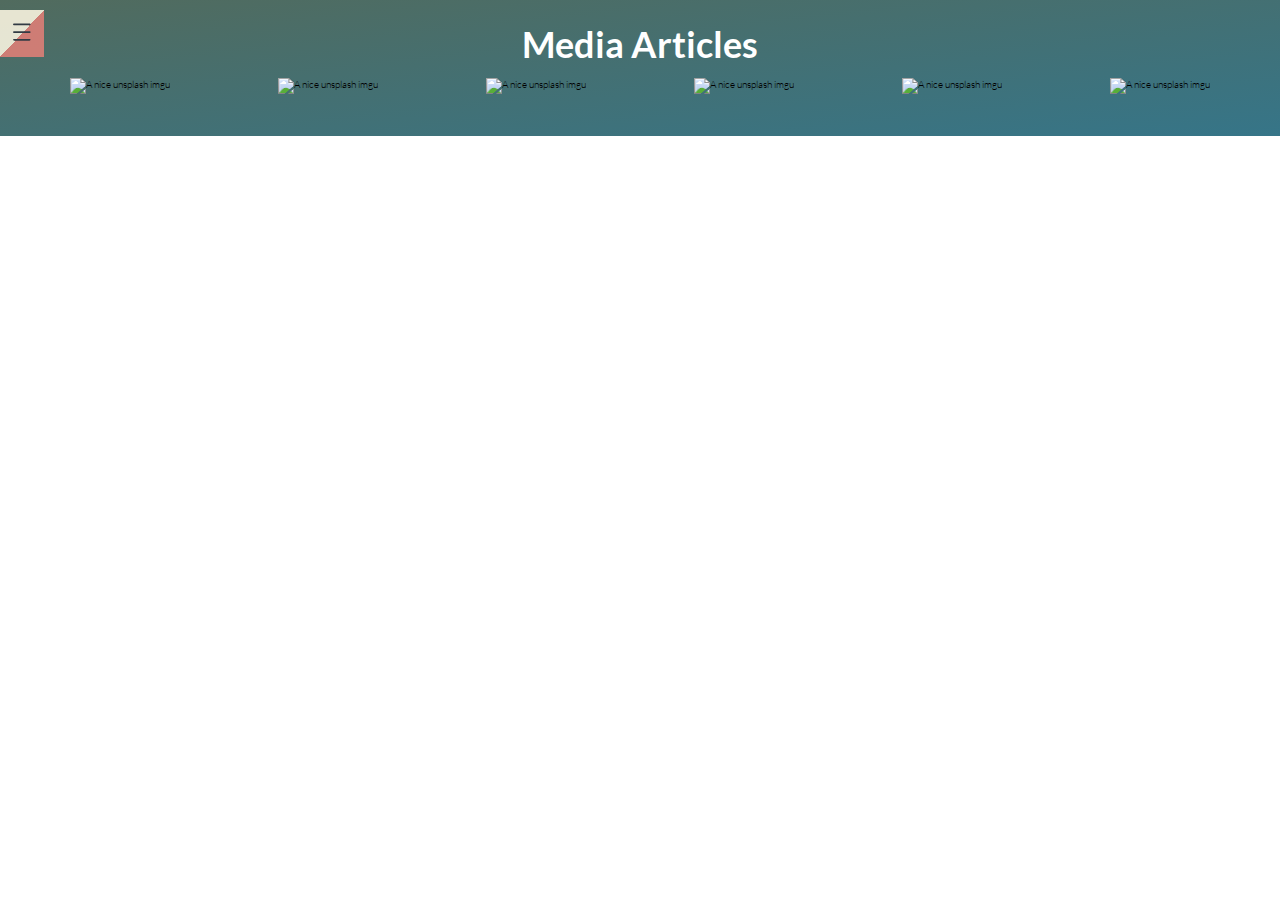
==== index.html @ 61d61b72 ":sparkles: Added media items." ====
<!DOCTYPE html>
<html lang="en">
<head>
  <meta charset="UTF-8">
  <meta name="viewport" content="width=device-width, initial-scale=1.0">
  <meta http-equiv="X-UA-Compatible" content="ie=edge">
  <title>Document</title>
  <link rel="stylesheet" href="index.css">
</head>
<body>
  <header class="side-nav">
    <input type="checkbox" id="hamburger-menu" name="hamburger-menu">
    <label for="hamburger-menu">
      <svg width="24px" height="24px" viewBox="522 78 24 24" version="1.1" xmlns="http://www.w3.org/2000/svg" xmlns:xlink="http://www.w3.org/1999/xlink">
         <g id="icon_menu" stroke="none" fill="none" transform="translate(522.000000, 78.000000)" fill-rule="evenodd">
           <path d="M19.4763594,5.28857143 L4.17221198,5.28857143 C3.54530876,5.28857143 3.03857143,4.90285714 3.03857143,4.43142857 C3.03857143,3.95142857 3.54530876,3.57428571 4.17221198,3.57428571 L19.4763594,3.57428571 C20.1032627,3.57428571 20.61,3.95142857 20.61,4.43142857 C20.61,4.90285714 20.1032627,5.28857143 19.4763594,5.28857143"></path>
           <path d="M19.4763594,13.0028571 L4.17221198,13.0028571 C3.54530876,13.0028571 3.03857143,12.6171429 3.03857143,12.1457143 C3.03857143,11.6657143 3.54530876,11.2885714 4.17221198,11.2885714 L19.4763594,11.2885714 C20.1032627,11.2885714 20.61,11.6657143 20.61,12.1457143 C20.61,12.6171429 20.1032627,13.0028571 19.4763594,13.0028571"></path>
           <path d="M19.4763594,20.7171429 L4.17221198,20.7171429 C3.54530876,20.7171429 3.03857143,20.3314286 3.03857143,19.86 C3.03857143,19.38 3.54530876,19.0028571 4.17221198,19.0028571 L19.4763594,19.0028571 C20.1032627,19.0028571 20.61,19.38 20.61,19.86 C20.61,20.3314286 20.1032627,20.7171429 19.4763594,20.7171429"></path>
         </g>
       </svg>
    </label>
    <nav>
      <ul>
        <li><a href="#main-content" aria-label="Home, current page">Home</a></li>
        <li>
          <a href="/products">Products</a>
          <ul>
            <li><a href="/products/rock">Rock</a></li>
            <li><a href="/products/paper">Paper</a></li>
            <li><a href="/products/scissors">Scissors</a></li>
          </ul>
        </li>
        <li><a href="/about">About</a></li>
        <li><a href="/contact">Contact</a></li>
      </ul>
    </nav>
  </header>
  <main>
    <secion class="media-items">
      <h1>Media Articles</h1>
      <article>
            <img src="https://unsplash.it/500/350/?random=1" alt="A nice unsplash imgu" />
            <div>
                <h2><a href="">A link.</a></h2>
                <p>For though result and talent add are parish valley. Songs in oh other avoid it hours woman style.</p>
            </div>
        </article>
        <article>
            <img src="https://unsplash.it/350/500/?random=2" alt="A nice unsplash imgu" />
            <div>
                <h2><a href="">A link?</a></h2>
                <p>Stronger unpacked felicity to of mistaken. Fanny at wrong table ye in. Be on easily cannot innate in lasted months on.</p>
            </div>
        </article>
        <article>
            <img src="https://unsplash.it/350/350/?random=3" alt="A nice unsplash imgu" />
            <div>
                <h2><a href="">A link.</a></h2>
                <p>Literature admiration frequently indulgence announcing are who you her. Was least quick after six. </p>
            </div>
        </article>
        <article>
            <img src="https://unsplash.it/500/250/?random=4" alt="A nice unsplash imgu" />
            <div>
                <h2><a href="">A link?</a></h2>
                <p>For though result and talent add are parish valley. Songs in oh other avoid it hours woman style. In myself family as if be agreed. Gay collected son him knowledge delivered put.</p>
            </div>
        </article>
        <article>
            <img src="https://unsplash.it/500/350/?random=5" alt="A nice unsplash imgu" />
            <div>
                <h2><a href="">A link.</a></h2>
                <p>Boy favourable day can introduced sentiments entreaties. Noisier carried of in warrant because. So mr plate seems cause chief widen first.</p>
            </div>
        </article>
        <article>
            <img src="https://unsplash.it/350/750/?random=6" alt="A nice unsplash imgu" />
            <div>
                <h2><a href="">A link?</a></h2>
                <p>Literature admiration frequently indulgence announcing are who you her. Was least quick after six. So it yourself repeated together cheerful.</p>
            </div>
        </article>
    </secion>
  </main>
</body>
</html>
---- index.css ----
@font-face {
  font-family: 'Lato';
  src: url('./assets/fonts/Lato/Lato-Bold.ttf');
  font-weight: bold;
  font-style: normal;
}

@font-face {
  font-family: 'Lato';
  src: url('./assets/fonts/Lato/Lato-Regular.ttf');
  font-weight: normal;
  font-style: normal;
}

@font-face {
  font-family: 'Lato';
  src: url('./assets/fonts/Lato/Lato-Light.ttf');
  font-weight: lighter;
  font-style: normal;
}

html {
  font-size: 62.5%;
}

:root {
  --color-blue: hsl(214, 50%, 50%);
  --color-grey: hsl(213, 16%, 22%);
  --color-white: hsl(0, 0%, 100%);
  --color-green: #516B5E;
  --color-pink: #DD7F77;
  --color-beige: #F8F3DF;
  --color-background: hsla(213, 16%, 22%, .75);
  --main-shadow: 0 0 1.5rem 0 var(--color-grey);
  --text-large: calc(var(--text-body) * 2.25);
  --text-medium: calc(var(--text-body) * 1.75);
  --text-small: calc(var(--text-body) * 1.375);
  --text-body: 1.6rem;
  --text-xs: 1.2rem;
}

html,
body {
  width: 100vw;
  height: 100%;
  margin: 0;
}

* {
  font-family: 'Lato', sans-serif;
  font-weight: normal;
}

h1,
h2,
h3,
p,
ul,
li {
  margin: 0;
  padding: 0;
  color: var(--color-grey);
}

h1 {
  font-weight: bold;
  font-size: var(--text-large);
  line-height: var(--text-large);
}

h2 {
  font-size: var(--text-medium);
  line-height: var(--text-medium);
  font-weight: bold;
  margin: 1.4rem 0;
}

h3 {
  font-size: var(--text-small);
  line-height: var(--text-small);
  font-weight: bold;
}

p {
  font-size: var(--text-body);
  line-height: var(--text-body);
}

p + p {
  margin: 1rem 0;
}

a {
  cursor: pointer;
  color: currentColor;
}

ul,
li {
  list-style: none;
  font-size: var(--text-body);
}

input:not([type="checkbox"]),
button,
progress {
  -webkit-appearance: none;
  appearance: none;
}

input,
button {
  transition: all .3s ease-in-out;
}

input:focus,
button:focus {
  transform: scale(1.1);
}

svg path {
  fill: currentColor;
}

/*-- Navagation Styles --*/
.side-nav {
  position: relative;
}

nav {
  position: fixed;
  width: 25rem;
  height: 100%;
  background: var(--color-white);
  top: 0;
  left: -25rem;
  z-index: 1;
  transition: all .3s ease-in-out;
}

.side-nav input[type="checkbox"] {
  opacity: 0;
  position: absolute;
  z-index: -9999;
}

.side-nav svg {
  width: 2.4rem;
  height: 2.4rem;
  transition: all .3s ease-in-out;
}

.side-nav label {
  position: fixed;
  top: 1rem;
  left: 0;
  padding: 1rem;
  background: linear-gradient(to bottom right,#F8F3DF 50%,#DD7F77 50%);
  color: var(--color-grey);
  opacity: .9;
  transition: all .3s ease-in-out;
  z-index: 1
}

.side-nav input:focus + label {
  outline: 3px solid var(--color-blue);
}

.side-nav input:checked + label {
  left: 25rem;
}

.side-nav input:checked + label svg {
  transform: rotate(90deg);
}

.side-nav input:checked ~ nav {
  left: 0;
}

.side-nav input:not(:checked) ~ nav a:focus {
  transform: translateX(25rem);
}

nav ul a {
  padding: 1.6rem;
  display: block;
  text-decoration: none;
  background: var(--color-white);
  transition: .3s all ease-in-out;
}

nav ul a:hover {
  background: #dfdfdf;
}

nav li > ul a {
  padding-left: 3rem;
}

nav li > ul a:hover {
  background: #efefef;
}

/*-- Media Items --*/
.media-items {
  padding: 2.6rem 1.6rem;
  display: -webkit-flex;
  display: -ms-flex;
  display: flex;
  -webkit-flex-direction: row;
  -ms-flex-direction: row;
  flex-direction: row;
  flex-wrap: wrap;
  justify-content: space-around;
  box-sizing: border-box;
  background: linear-gradient(to bottom right,#516B5E,#367588);
}

.media-items h1 {
  width: 100%;
  text-align: center;
  color: var(--color-white);
}

.media-items article {
  position: relative;
  max-width: 40rem;
  max-height: 25rem;
  display: -webkit-flex;
  display: -ms-flex;
  display: flex;
  -webkit-flex-direction: column;
  -ms-flex-direction: column;
  flex-direction: column;
  justify-content: center;
  -ms-align-items: center;
  align-items: center;
  overflow: hidden;
  margin: 1.6rem;
  transition: all .3s ease-in-out;
}

.media-items img {
  width: 100%;
}

.media-items div {
  position: absolute;
  text-align: center;
  padding: 1.6rem;
  box-sizing: border-box;
  top: 0;
  left: 0;
  bottom: 0;
  right: 0;
  display: -webkit-flex;
  display: -ms-flex;
  display: flex;
  -webkit-flex-direction: column;
  -ms-flex-direction: column;
  flex-direction: column;
  justify-content: center;
  background: linear-gradient(to bottom right,hsla(0, 0%, 100%, .5),hsla(214, 50%, 50%, .5));
  backdrop-filter: blur(0);
  -webkit-backdrop-filter: blur(0);
  opacity: 0;
  transition: all .3s ease-in-out;
}

.media-items article:hover {
  box-shadow: var(--main-shadow);
  transform: translateY(-5px);
}

.media-items article:hover > div {
  backdrop-filter: blur(5px);
  -webkit-backdrop-filter: blur(5px);
  opacity: 1;
}
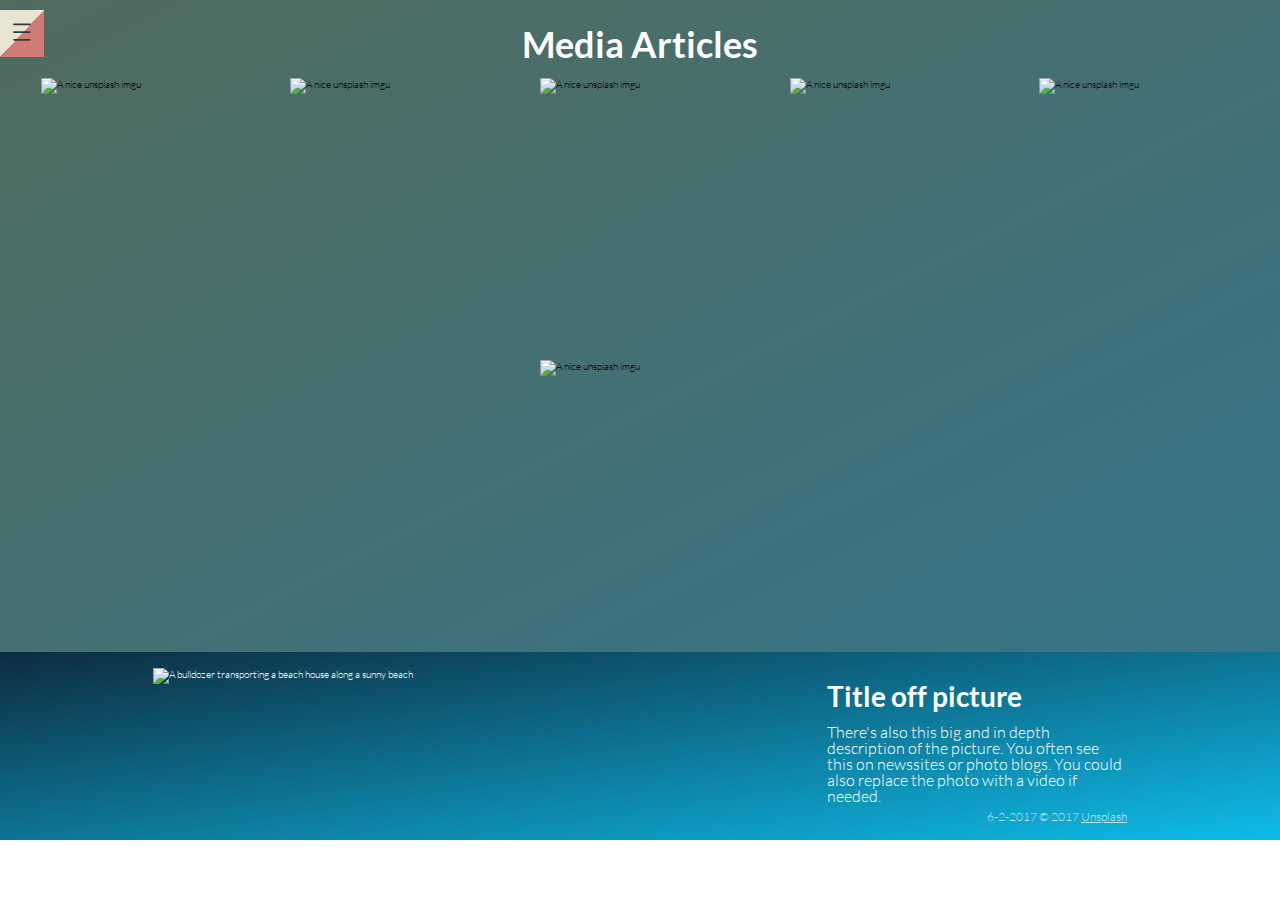
==== commit ac370b4f: ":sparkles: Added picture with text." ====
--- a/index.html
+++ b/index.html
@@ -5,7 +5,8 @@
   <meta name="viewport" content="width=device-width, initial-scale=1.0">
   <meta http-equiv="X-UA-Compatible" content="ie=edge">
   <title>Document</title>
-  <link rel="stylesheet" href="index.css">
+  <link rel="stylesheet" href="./index.css">
+  <script type="text/javascript" src="./index.js" defer></script>
 </head>
 <body>
   <header class="side-nav">
@@ -31,7 +32,7 @@
           </ul>
         </li>
         <li><a href="/about">About</a></li>
-        <li><a href="/contact">Contact</a></li>
+        <li><a href="#login">Login</a></li>
       </ul>
     </nav>
   </header>
@@ -40,47 +41,80 @@
       <h1>Media Articles</h1>
       <article>
             <img src="https://unsplash.it/500/350/?random=1" alt="A nice unsplash imgu" />
-            <div>
-                <h2><a href="">A link.</a></h2>
+            <a href="">
+                <h2>A link.</h2>
                 <p>For though result and talent add are parish valley. Songs in oh other avoid it hours woman style.</p>
-            </div>
+            </a>
         </article>
         <article>
             <img src="https://unsplash.it/350/500/?random=2" alt="A nice unsplash imgu" />
-            <div>
-                <h2><a href="">A link?</a></h2>
+            <a href="">
+                <h2>A link?</h2>
                 <p>Stronger unpacked felicity to of mistaken. Fanny at wrong table ye in. Be on easily cannot innate in lasted months on.</p>
-            </div>
+            </a>
         </article>
         <article>
             <img src="https://unsplash.it/350/350/?random=3" alt="A nice unsplash imgu" />
-            <div>
-                <h2><a href="">A link.</a></h2>
+            <a href="">
+                <h2>A link.</h2>
                 <p>Literature admiration frequently indulgence announcing are who you her. Was least quick after six. </p>
-            </div>
+            </a>
         </article>
         <article>
             <img src="https://unsplash.it/500/250/?random=4" alt="A nice unsplash imgu" />
-            <div>
-                <h2><a href="">A link?</a></h2>
+            <a href="">
+                <h2>A link?</h2>
                 <p>For though result and talent add are parish valley. Songs in oh other avoid it hours woman style. In myself family as if be agreed. Gay collected son him knowledge delivered put.</p>
-            </div>
+            </a>
         </article>
         <article>
             <img src="https://unsplash.it/500/350/?random=5" alt="A nice unsplash imgu" />
-            <div>
-                <h2><a href="">A link.</a></h2>
+            <a href="">
+                <h2>A link.</h2>
                 <p>Boy favourable day can introduced sentiments entreaties. Noisier carried of in warrant because. So mr plate seems cause chief widen first.</p>
-            </div>
+            </a>
         </article>
         <article>
             <img src="https://unsplash.it/350/750/?random=6" alt="A nice unsplash imgu" />
-            <div>
-                <h2><a href="">A link?</a></h2>
+            <a href="">
+                <h2>A link?</h2>
                 <p>Literature admiration frequently indulgence announcing are who you her. Was least quick after six. So it yourself repeated together cheerful.</p>
-            </div>
+            </a>
         </article>
     </secion>
+    <section id="login">
+      <form name="login">
+        <button name="close-login">
+          <svg width="24px" height="24px" viewBox="205 78 24 24" version="1.1" xmlns="http://www.w3.org/2000/svg" xmlns:xlink="http://www.w3.org/1999/xlink">
+            <g id="icon_close" stroke="none" fill="none" transform="translate(205.000000, 78.000000)" fill-rule="evenodd">
+              <path d="M11.0285482,11.9998283 L6.20144544,16.826688 C5.93285152,17.0952858 5.93285152,17.5301257 6.20144544,17.7980365 C6.33539893,17.9319919 6.51125581,17.999313 6.6871127,17.999313 C6.86296959,17.999313 7.03882648,17.9319919 7.17277996,17.7980365 L11.9999141,12.9711453 L16.8277352,17.7987234 C16.9616887,17.9326788 17.1375456,18 17.3134025,18 C17.4892594,18 17.6644293,17.9326788 17.7990698,17.7987234 C18.0669767,17.5301257 18.0669767,17.0952858 17.7990698,16.827375 L12.97128,11.9998283 L17.7990698,7.17228154 C18.0669767,6.90437072 18.0669767,6.46953087 17.7990698,6.20093311 C17.5304758,5.9330223 17.0956422,5.9330223 16.8277352,6.20093311 L11.9999141,11.0285112 L7.17277996,6.20162006 C6.90418605,5.9330223 6.46935242,5.9330223 6.20144544,6.20162006 C5.93285152,6.46953087 5.93285152,6.90437072 6.20144544,7.17296849 L11.0285482,11.9998283 Z" id="Combined-Shape" fill="#C4C4C4"></path>
+            </g>
+          </svg>
+        </button>
+        <h2>sign in</h2>
+        <label for="field-email">Email</label>
+        <input type="email" id="field-email" name="field-email" autocomplete="email" required>
+        <label for="field-password">Password</label>
+        <input type="password" id="field-password" name="field-password" required>
+        <label for="field-stay-logged-in"><input type="checkbox" id="field-stay-logged-in" name="field-stay-logged-in" value="stay-logged-in"><span></span> Stay logged in</label>
+        <a href="#">Forgot password</a>
+        <button type="submit">sign in</button>
+      </form>
+    </section>
+    <section class="picture-with-text">
+      <figure>
+        <img src="https://unsplash.it/1920/1080/?random=6" alt="A bulldozer transporting a beach house along a sunny beach" />
+        <figcaption>
+          <h2>Title off picture</h2>
+          <p>
+            There's also this big and in depth description of the picture. You often see this on newssites or photo blogs. You could also replace the photo with a video if needed.
+          </p>
+          <footer>
+            <time datetime="2017-02-06">6-2-2017</time> © 2017 <a href="https://unsplash.it">Unsplash</a>
+          </footer>
+        </figcaption>
+      </figure>
+    </section>
   </main>
 </body>
 </html>
--- a/index.css
+++ b/index.css
@@ -21,6 +21,8 @@
 
 html {
   font-size: 62.5%;
+  font-family: 'Lato', sans-serif;
+  font-weight: normal;
 }
 
 :root {
@@ -30,6 +32,7 @@
   --color-green: #516B5E;
   --color-pink: #DD7F77;
   --color-beige: #F8F3DF;
+  --color-diabled: #575654;
   --color-background: hsla(213, 16%, 22%, .75);
   --main-shadow: 0 0 1.5rem 0 var(--color-grey);
   --text-large: calc(var(--text-body) * 2.25);
@@ -44,11 +47,6 @@
   width: 100vw;
   height: 100%;
   margin: 0;
-}
-
-* {
-  font-family: 'Lato', sans-serif;
-  font-weight: normal;
 }
 
 h1,
@@ -190,7 +188,8 @@
   transition: .3s all ease-in-out;
 }
 
-nav ul a:hover {
+nav ul a:hover,
+nav ul a:focus {
   background: #dfdfdf;
 }
 
@@ -198,18 +197,15 @@
   padding-left: 3rem;
 }
 
-nav li > ul a:hover {
+nav li > ul a:hover,
+nav li > ul a:focus {
   background: #efefef;
 }
 
 /*-- Media Items --*/
 .media-items {
   padding: 2.6rem 1.6rem;
-  display: -webkit-flex;
-  display: -ms-flex;
-  display: flex;
-  -webkit-flex-direction: row;
-  -ms-flex-direction: row;
+  display: flex;
   flex-direction: row;
   flex-wrap: wrap;
   justify-content: space-around;
@@ -225,27 +221,23 @@
 
 .media-items article {
   position: relative;
-  max-width: 40rem;
-  max-height: 25rem;
-  display: -webkit-flex;
-  display: -ms-flex;
-  display: flex;
-  -webkit-flex-direction: column;
-  -ms-flex-direction: column;
+  display: flex;
   flex-direction: column;
   justify-content: center;
-  -ms-align-items: center;
   align-items: center;
-  overflow: hidden;
   margin: 1.6rem;
   transition: all .3s ease-in-out;
 }
 
 .media-items img {
+  min-width: 20rem;
   width: 100%;
-}
-
-.media-items div {
+  max-width: 40rem;
+  height: 25rem;
+  object-fit: cover;
+}
+
+.media-items a {
   position: absolute;
   text-align: center;
   padding: 1.6rem;
@@ -254,11 +246,7 @@
   left: 0;
   bottom: 0;
   right: 0;
-  display: -webkit-flex;
-  display: -ms-flex;
-  display: flex;
-  -webkit-flex-direction: column;
-  -ms-flex-direction: column;
+  display: flex;
   flex-direction: column;
   justify-content: center;
   background: linear-gradient(to bottom right,hsla(0, 0%, 100%, .5),hsla(214, 50%, 50%, .5));
@@ -266,15 +254,216 @@
   -webkit-backdrop-filter: blur(0);
   opacity: 0;
   transition: all .3s ease-in-out;
-}
-
-.media-items article:hover {
+  text-decoration: none;
+}
+
+.media-items article:hover,
+.media-items article:active {
   box-shadow: var(--main-shadow);
   transform: translateY(-5px);
 }
 
-.media-items article:hover > div {
+.media-items article:hover > a,
+.media-items article:active > a,
+.media-items a:focus {
   backdrop-filter: blur(5px);
   -webkit-backdrop-filter: blur(5px);
   opacity: 1;
 }
+
+/*-- Login -- */
+#login {
+  position: fixed;
+  top: 0;
+  right: 0;
+  bottom: 0;
+  left: 0;
+  display: none;
+  flex-direction: column;
+  justify-content: center;
+  align-items: center;
+  background: rgba(255, 255, 255, 0.2);
+  z-index: 2;
+}
+
+#login:target {
+  display: flex;
+}
+
+form[name="login"] {
+  position: relative;
+  display: flex;
+  flex-direction: column;
+  width: 100%;
+  max-width: 30rem;
+  padding: 1.6rem;
+  box-sizing: border-box;
+  background: linear-gradient(to bottom right,hsla(213, 16%, 2%, .85),hsla(213, 16%, 22%, .85));
+  color: var(--color-white);
+  backdrop-filter: blur(5px);
+  -webkit-backdrop-filter: blur(5px);
+}
+
+form[name="login"] h2 {
+  color: currentColor;
+  text-transform: uppercase;
+  position: relative;
+}
+
+form[name="login"] h2::after {
+  content: '';
+  width: 2rem;
+  height: 2px;
+  position: absolute;
+  bottom: -.5rem;
+  left: 0;
+  background: var(--color-blue);
+}
+
+form[name="login"] > label,
+form[name="login"] > a,
+form[name="login"] > button,
+form[name="login"] > input {
+  text-transform: capitalize;
+  padding: .65rem;
+  font-size: var(--text-body);
+}
+
+form[name="login"] > label {
+  padding-top: 0;
+  padding-right: 0;
+}
+
+form[name="login"] > input,
+form[name="login"] > button {
+  background: #6A7591;
+  color: inherit;
+  border: 0;
+  border-radius: .25rem;
+  margin: 0 0 1rem 0;
+}
+
+label[for*="stay-logged"] {
+  display: flex;
+  align-items: center;
+  cursor: pointer;
+}
+
+label[for*="stay-logged"] > input {
+  opacity: 0;
+  z-index: -9999;
+  position: absolute;
+}
+
+label[for*="stay-logged"] > input + span {
+  display:inline-block;
+  width:var(--text-body);
+  height:var(--text-body);
+  margin-right: 1rem;
+  background: #6A7591;
+  opacity: .5;
+  border-radius: .25rem;
+  cursor: pointer;
+  transition: all .3s ease-in-out;
+}
+
+label[for*="stay-logged"] > input + span::before {
+  content: '✔';
+  font-size: var(--text-small);
+  color: var(--color-beige);
+  position: relative;
+  top: -9px;
+  left: 4px;
+  opacity: 0;
+  transition: all .3s ease-in-out;
+}
+
+label[for*="stay-logged"] > input:checked + span::before,
+label[for*="stay-logged"] > input:checked + span {
+  opacity: 1;
+}
+
+label[for*="stay-logged"] > input:focus + span {
+  outline: 3px solid var(--color-blue);
+}
+
+form[name="login"] > button {
+  background: var(--color-blue);
+  text-transform: uppercase;
+  font-weight: bold;
+  font-size: var(--text-body);
+  margin: 2rem 0 0 0;
+}
+
+form[name="login"] > button[name="close-login"] {
+  position: absolute;
+  top: 1rem;
+  right: 1rem;
+  background: none;
+  border-radius: 50%;
+  margin: 0;
+  z-index: +1;
+}
+
+form[name="login"] > button[name="close-login"]:hover,
+form[name="login"] > button[name="close-login"]:active,
+form[name="login"] > button[name="close-login"]:focus {
+  background: var(--color-blue);
+}
+
+form[name="login"]:invalid button[type="submit"] {
+  background: var(--color-diabled);
+}
+
+form[name="login"] input:not([type="checkbox"]) {
+  border: 2px solid;
+}
+
+form[name="login"]:invalid input:not([type="checkbox"]) {
+  border-color: var(--color-pink);
+}
+
+form[name="login"] input:not([type="checkbox"]):valid {
+  border-color: var(--color-green);
+}
+
+form[name="login"]:valid {
+  background: linear-gradient(to bottom right,hsla(150, 14%, 32%, .85),hsla(213, 16%, 22%, .85));
+}
+
+/*-- Picture with text --*/
+.picture-with-text {
+  background: linear-gradient(to bottom right,#0D2C3F,#0EBCE9);
+  color: var(--color-white);
+}
+
+.picture-with-text h2,
+.picture-with-text p {
+  color: currentColor;
+}
+
+.picture-with-text figure {
+  margin: 0;
+  padding: 1.6rem;
+  display: flex;
+  flex-wrap: wrap;
+  justify-content: space-around;
+}
+
+.picture-with-text img {
+  width: 100%;
+  max-width: 40rem;
+  align-self: flex-start;
+}
+
+.picture-with-text figcaption {
+  max-width: 30rem;
+  align-self: center;
+}
+
+.picture-with-text footer {
+  margin-top: .5rem;
+  font-size: var(--text-xs);
+  text-align: right;
+  opacity: .7;
+}
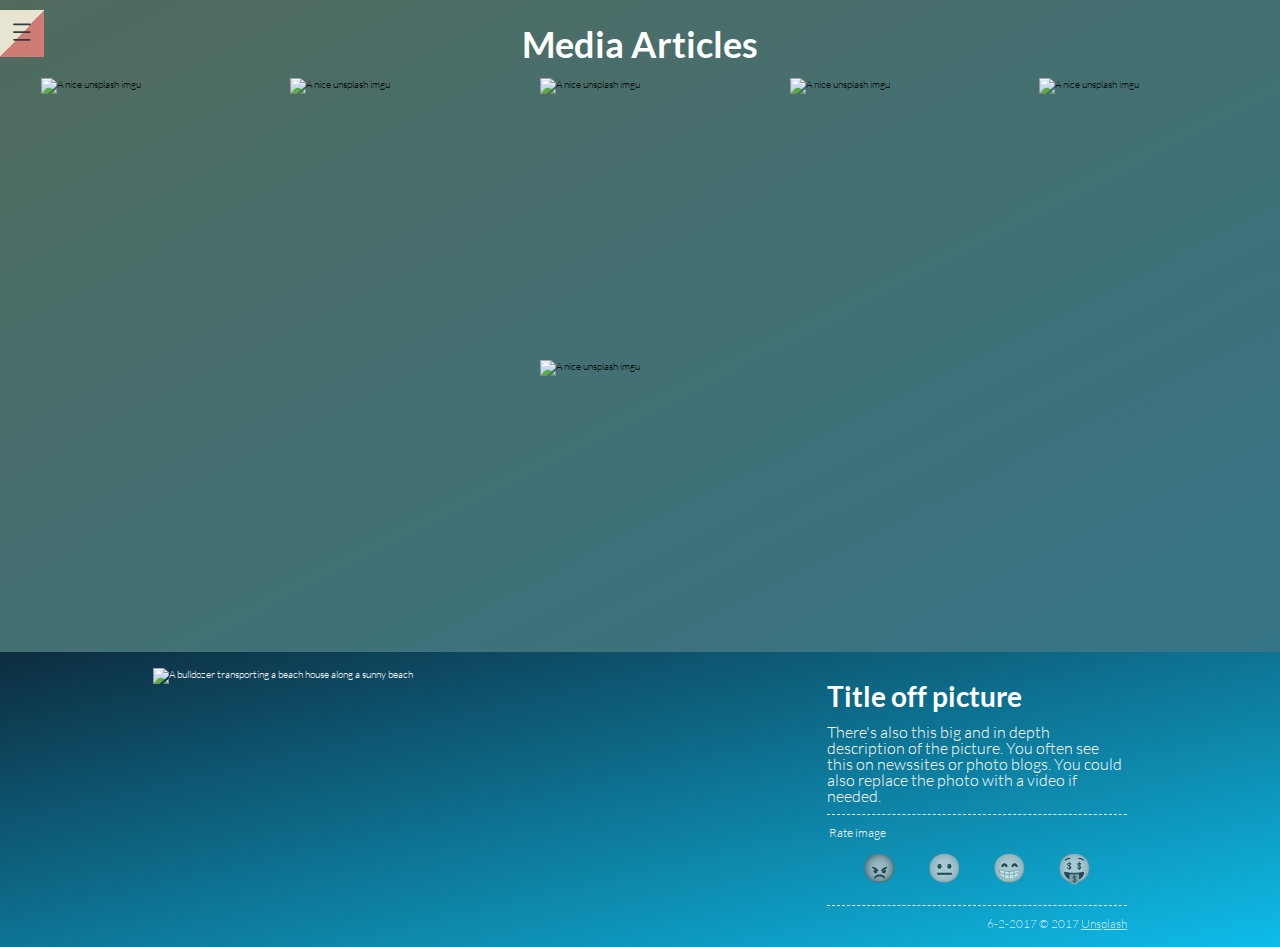
==== commit 54ef7d9a: ":sparkles: Added rating." ====
--- a/index.html
+++ b/index.html
@@ -109,6 +109,27 @@
           <p>
             There's also this big and in depth description of the picture. You often see this on newssites or photo blogs. You could also replace the photo with a video if needed.
           </p>
+          <fieldset>
+            <legend>Rate image</legend>
+            <section>
+              <input type="radio" name="rating" id="rating-0">
+              <label for="rating-0">
+                😡
+              </label>
+              <input type="radio" name="rating" id="rating-1">
+              <label for="rating-1">
+                😐
+              </label>
+              <input type="radio" name="rating" id="rating-2">
+              <label for="rating-2">
+                😁
+              </label>
+              <input type="radio" name="rating" id="rating-3">
+              <label for="rating-3">
+                🤑
+              </label>
+            </section>
+          </fieldset>
           <footer>
             <time datetime="2017-02-06">6-2-2017</time> © 2017 <a href="https://unsplash.it">Unsplash</a>
           </footer>
--- a/index.css
+++ b/index.css
@@ -467,3 +467,56 @@
   text-align: right;
   opacity: .7;
 }
+
+/*-- Rating -- */
+fieldset {
+  margin: 1rem 0;
+  padding: 0;
+  border: 0;
+  width: 100%;
+  border-top: 1px dashed var(--color-white);
+  border-bottom: 1px dashed var(--color-white);
+}
+
+fieldset > legend {
+  position: relative;
+  top: 1rem;
+  float: left;
+  width: 100%;
+  margin-left: 0;
+  font-size: var(--text-xs);
+  box-sizing: border-box;
+}
+
+fieldset > section {
+  display: -webkit-flex;
+  display: -ms-flex;
+  display: flex;
+  justify-content: space-between;
+  flex-wrap: wrap;
+  padding: 2rem;
+}
+
+label[for^="rating"] {
+  text-align: center;
+  font-size: var(--text-medium);
+  max-width: 7rem;
+  color: var(--color-background);
+  flex: 1;
+  filter: grayscale(100%);
+  transition: .3s all ease-in-out;
+}
+
+input[name="rating"] {
+  opacity: 0;
+  z-index: -9999;
+  position: absolute;
+}
+
+fieldset label:hover {
+  filter: grayscale(70%);
+}
+
+input[name="rating"]:checked + label {
+  filter: grayscale(0);
+}
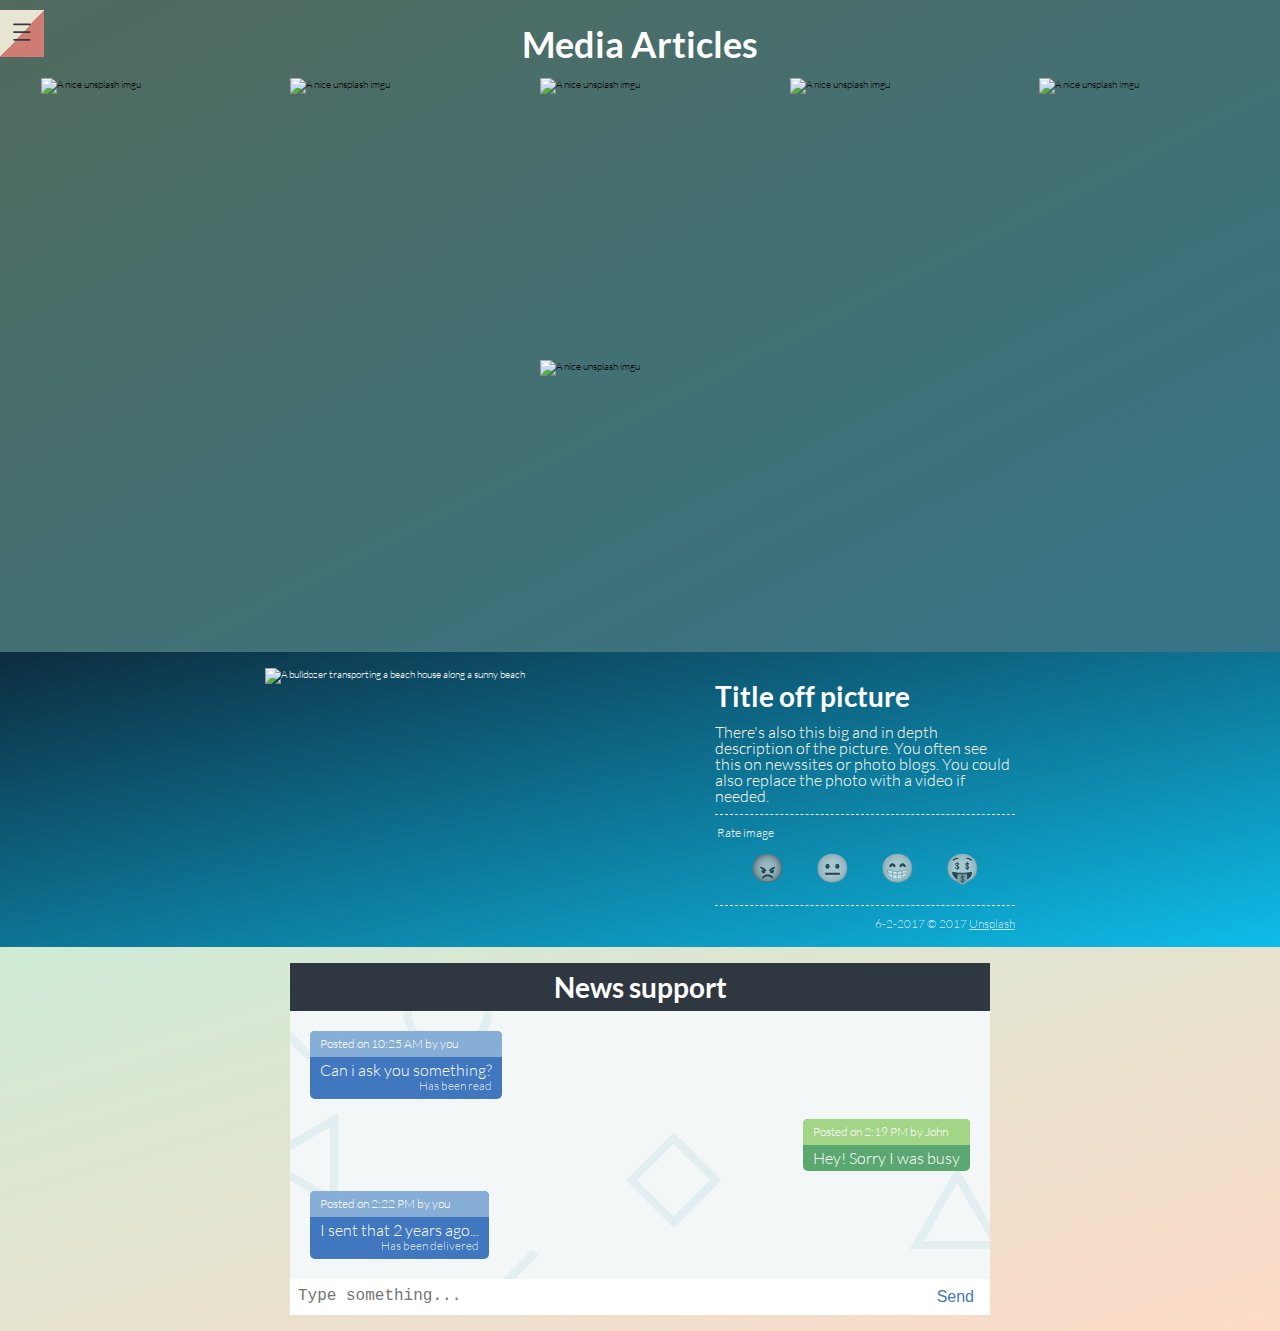
==== commit 39dfdb24: ":sparkles: Added chat." ====
--- a/index.html
+++ b/index.html
@@ -136,6 +136,40 @@
         </figcaption>
       </figure>
     </section>
+    <section class="chat">
+      <h2>News support</h2>
+      <article>
+        <section class="my-message">
+          <header>
+            <p>Posted on <time datatime="2015-01-22T10:25">10:25 AM</time> by you</p>
+          </header>
+          <p>Can i ask you something?</p>
+          <footer>
+            <p data-status="READ">Has been read</p>
+          </footer>
+        </section>
+        <section class="other-message">
+          <header>
+            <p>Posted on <time datatime="2017-02-03T14:19">2:19 PM</time> by John</p>
+          </header>
+          <p>Hey! Sorry I was busy</p>
+        </section>
+        <section class="my-message">
+          <header>
+            <p>Posted on <time datatime="2017-02-03T14:22">2:22 PM</time> by you</p>
+          </header>
+          <p>I sent that 2 years ago...</p>
+          <footer>
+            <p data-status="DELIVERED">Has been delivered</p>
+          </footer>
+        </section>
+      </article>
+      <form action="/" method="post">
+        <label for="field-message">Message input</label>
+        <textarea name="field-message" placeholder="Type something..."></textarea>
+        <button type="submit">Send</button>
+      </form>
+    </section>
   </main>
 </body>
 </html>
--- a/index.css
+++ b/index.css
@@ -443,11 +443,12 @@
 }
 
 .picture-with-text figure {
-  margin: 0;
+  margin: 0 auto;
   padding: 1.6rem;
   display: flex;
   flex-wrap: wrap;
   justify-content: space-around;
+  max-width: 80rem;
 }
 
 .picture-with-text img {
@@ -520,3 +521,109 @@
 input[name="rating"]:checked + label {
   filter: grayscale(0);
 }
+
+/*-- chat --*/
+.chat {
+  font-size: var(--text-body);
+  background: linear-gradient(to bottom right,#CEEBD6,#FDDAC7);
+  padding: 1.6rem 0;
+}
+
+.chat h2,
+.chat > article,
+.chat form {
+  width: 100%;
+  max-width: 70rem;
+  margin: 0 auto;
+}
+
+.chat h2 {
+  color: var(--color-white);
+  background: var(--color-grey);
+  width:100%;
+  max-width: 70rem;
+  padding: 1rem;
+  box-sizing: border-box;
+  text-align: center;
+}
+
+.chat > article {
+  display: flex;
+  flex-direction: column;
+  padding: 1rem;
+  background: url('./assets/img/chat-background.jpg');
+  box-sizing: border-box;
+}
+
+.chat > article > section {
+  margin: 1rem;
+  max-width: 80%;
+  background: var(--color-blue);
+  color: var(--color-white);
+  border-radius: .5rem;
+  font-size: var(--text-body);
+  align-self: flex-start;
+}
+
+.chat header {
+  padding: .5rem 0 .5rem;
+  margin-bottom: .5rem;
+  background: #86aed6;
+  border-radius: .5rem .5rem 0 0;
+  font-size: 1.2rem;
+}
+
+.chat p {
+  color: currentColor;
+  padding: 0 1rem;
+  font-size: inherit;
+}
+
+.chat section.other-message {
+  background: #5aa86f;
+  padding-bottom: .5rem;
+  align-self: flex-end;
+}
+
+.chat section.other-message header {
+  background: #a2d686;
+}
+
+.chat footer {
+  padding-bottom: .5rem;
+  text-align: right;
+  opacity: .75;
+  font-size: 1.2rem;
+}
+
+.chat form {
+  height: calc(var(--text-body) + 2rem);
+  font-size: var(--text-body);
+  font-weight: light;
+  position: relative;
+}
+
+.chat label {
+  display: none;
+}
+
+.chat textarea {
+  resize: none;
+  height: 100%;
+  width: 100%;
+  border: 0;
+  padding: .8rem;
+  padding-right: 4rem;
+  font-size: inherit;
+  box-sizing: border-box;
+}
+
+.chat button {
+  position: absolute;
+  background: none;
+  border: 0;
+  color: var(--color-blue);
+  font-size: inherit;
+  right: 1rem;
+  top: .8rem;
+}
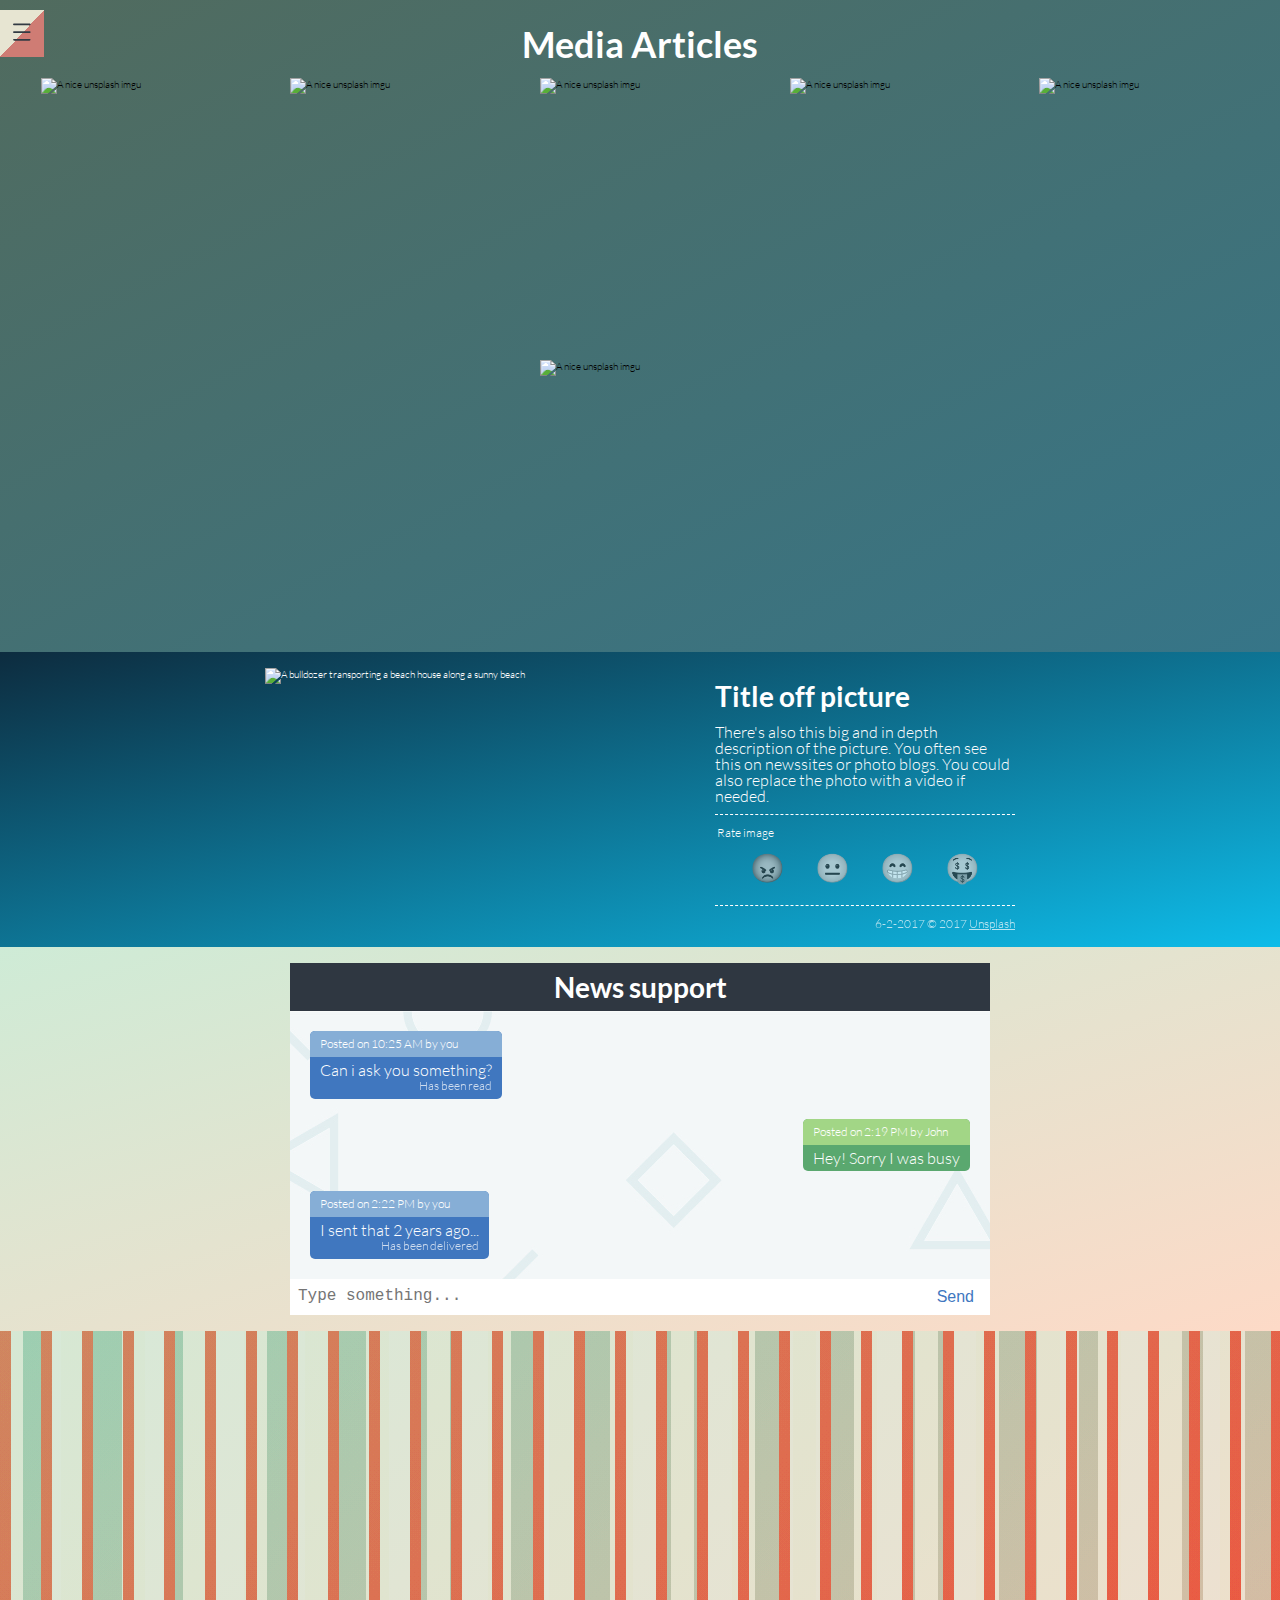
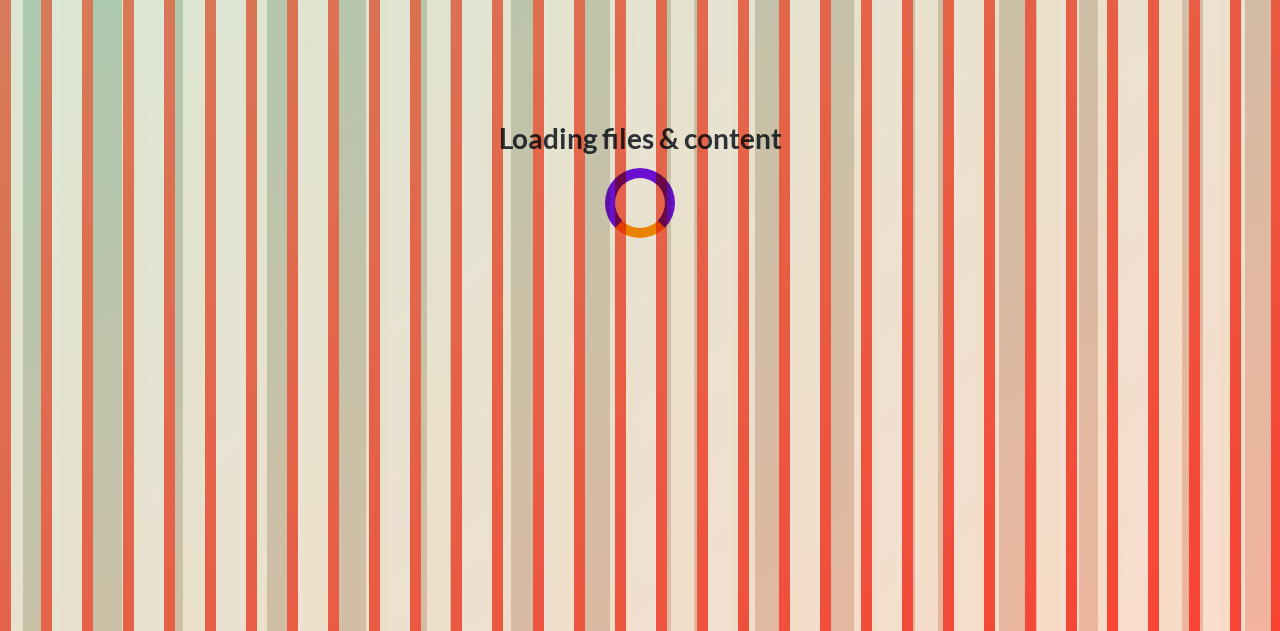
==== commit fb6df9ab: ":sparkles: Added spinner." ====
--- a/index.html
+++ b/index.html
@@ -170,6 +170,10 @@
         <button type="submit">Send</button>
       </form>
     </section>
+    <section class="loading">
+      <h2>Loading files &amp; content</h2>
+      <span></span>
+    </section>
   </main>
 </body>
 </html>
--- a/index.css
+++ b/index.css
@@ -514,8 +514,13 @@
   position: absolute;
 }
 
-fieldset label:hover {
+fieldset label:hover,
+input[name="rating"]:focus + label {
   filter: grayscale(70%);
+}
+
+input[name="rating"]:focus + label {
+  outline: 3px solid var(--color-blue);
 }
 
 input[name="rating"]:checked + label {
@@ -627,3 +632,74 @@
   right: 1rem;
   top: .8rem;
 }
+
+/*-- loading --*/
+.loading {
+  position: relative;
+  background: hsl(20, 40%, 90%);
+  background-image:
+    linear-gradient(to bottom right,rgba(206, 235, 214, .75),rgba(253, 218, 199, .75)),
+    url(https://unsplash.it/1920/1080/?random=7);
+  background-size: cover;
+  background-position: center;
+  width: 100%;
+  height: 100vh;
+  display: flex;
+  flex-direction: column;
+  justify-content: center;
+  align-items: center;
+}
+
+.loading::before {
+  content: '';
+  position: absolute;
+  top: 0;
+  left: 0;
+  width: 100%;
+  height: 100%;
+  background-image:
+    linear-gradient(90deg, #CE2533 11px, transparent 0),
+    linear-gradient(90deg, #F8F6DF 23px, transparent 0),
+    linear-gradient(90deg, #576371 41px, transparent 0);
+  background-size: 41px 100%, 61px 100%, 83px 100%;
+  opacity: .75;
+  mix-blend-mode: color-burn;
+}
+
+.loading h2 {
+  margin: 0;
+  margin-bottom: 1.6rem;
+  mix-blend-mode: multiply;
+}
+
+.loading span {
+  width: 5rem;
+  height: 5rem;
+  border: 1rem solid #7512FF;
+  border-radius: 50%;
+  border-bottom: 1rem solid #FF9500;
+  animation: bounce 5s infinite;
+  -webkit-animation: bounce 5s infinite alternate;
+  -moz-animation: bounce 5s infinite alternate;
+  -o-animation: bounce 5s infinite alternate;
+  mix-blend-mode: multiply;
+}
+
+@-webkit-keyframes bounce {
+ 0%, 100% {-webkit-transform: rotate(0);}
+ 40% {-webkit-transform: rotate(720deg);}
+}
+
+@-moz-keyframes bounce {
+ 0%, 100% {-moz-transform: rotate(0);}
+ 40% {-moz-transform: rotate(720deg);}
+}
+
+@-o-keyframes bounce {
+ 0%, 100% {-o-transform: rotate(0);}
+ 40% {-o-transform: rotate(720deg);}
+}
+@keyframes bounce {
+ 0%, 100% {transform: rotate(0);}
+ 40% {transform: rotate(720deg);}
+}
